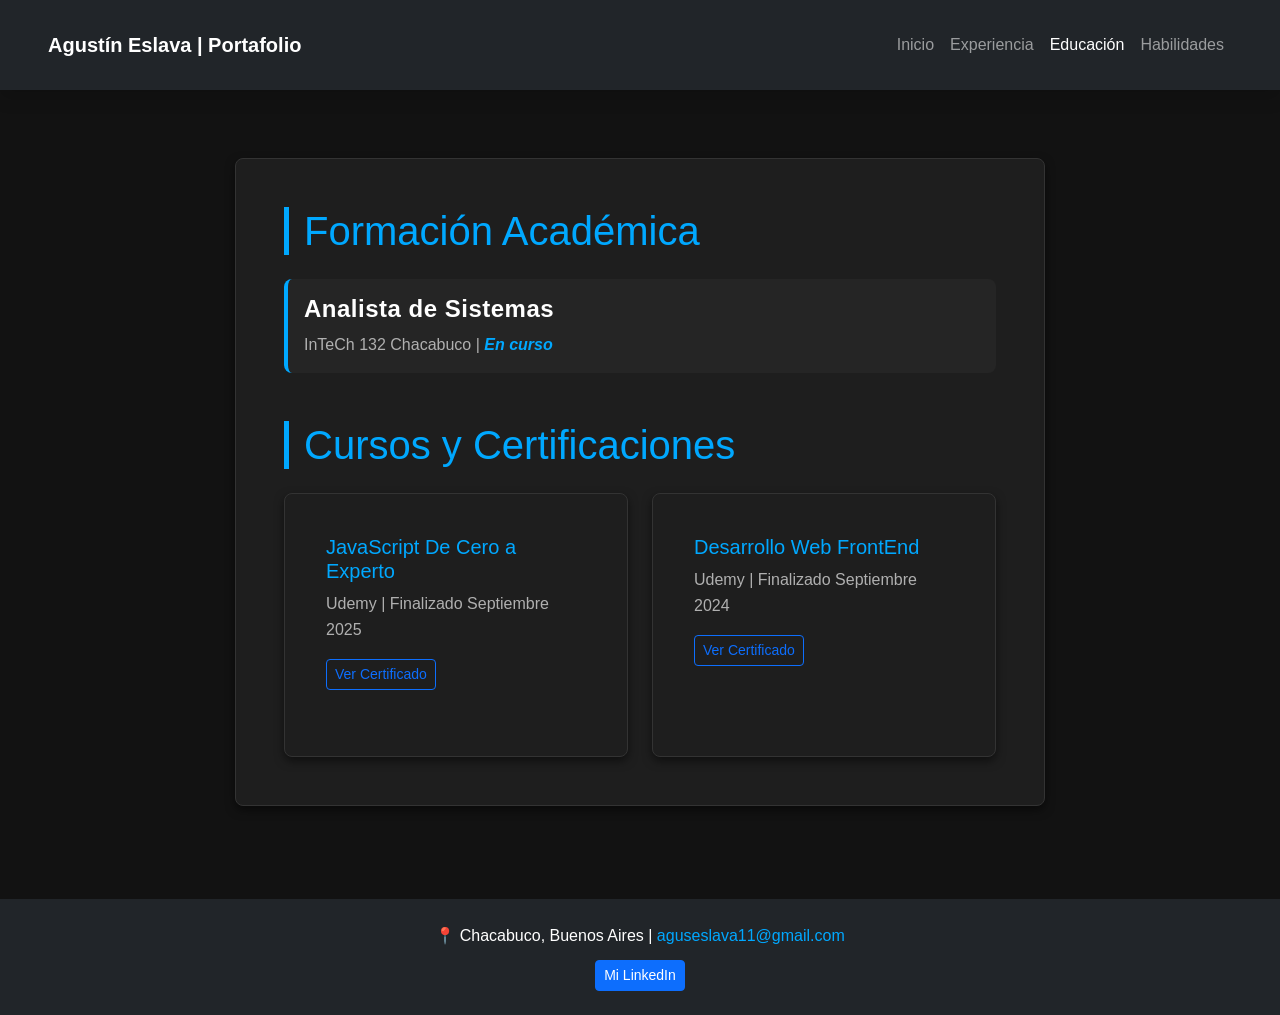
==== educacion.html @ 977b4811 "Se agregaron logos, links y modificar barra nav" ====
<!DOCTYPE html>
<html lang="es">
<head>
    <meta charset="UTF-8">
    <meta name="viewport" content="width=device-width, initial-scale=1.0">
    <title>Educación | Agustín Eslava</title>
    <link href="https://cdn.jsdelivr.net/npm/bootstrap@5.3.0/dist/css/bootstrap.min.css" rel="stylesheet">
    <link rel="stylesheet" href="style.css">
</head>
<body>

    <nav class="navbar navbar-expand-lg navbar-dark bg-dark sticky-top shadow py-4">
        <div class="container-fluid px-5">
            <a class="navbar-brand fw-bold" href="index.html">Agustín Eslava | Portafolio</a>
            <button class="navbar-toggler" type="button" data-bs-toggle="collapse" data-bs-target="#navbarNav">
                <span class="navbar-toggler-icon"></span>
            </button>
            <div class="collapse navbar-collapse" id="navbarNav">
                <ul class="navbar-nav ms-auto">
                    <li class="nav-item"><a class="nav-link" href="index.html">Inicio</a></li>
                    <li class="nav-item"><a class="nav-link" href="experiencia.html">Experiencia</a></li>
                    <li class="nav-item"><a class="nav-link active" href="educacion.html">Educación</a></li>
                    <li class="nav-item"><a class="nav-link" href="habilidades.html">Habilidades</a></li>
                </ul>
            </div>
        </div>
    </nav>

    <div class="container my-5">
    <section class="p-5">
        <h2 class="display-6 mb-4">Formación Académica</h2>
        
        <div class="educacion-item mb-5 p-3 rounded-3">
            <h3 class="h4 fw-bold">Analista de Sistemas</h3>
            <p>InTeCh 132 Chacabuco | <span class="estado-cursada">En curso</span></p> 
        </div>

            <h2 class="display-6 mb-4">Cursos y Certificaciones</h2>
            <div class="row g-4">
                <div class="col-md-6">
                    <div class="card h-100"> <div class="card-body">
                            <h5 class="card-title text-primary">JavaScript De Cero a Experto</h5>
                            <p class="card-text text-secondary">Udemy | Finalizado Septiembre 2025</p> 
                            <a href="https://www.udemy.com/certificate/UC-1a5c8558-ef1d-42f9-90ba-e4e92c94efa2/" class="btn btn-outline-primary btn-sm" target="_blank" rel="noopener">Ver Certificado</a> 
                        </div>
                    </div>
                </div>
                <div class="col-md-6">
                    <div class="card h-100">
                        <div class="card-body">
                            <h5 class="card-title text-primary">Desarrollo Web FrontEnd</h5>
                            <p class="card-text text-secondary">Udemy | Finalizado Septiembre 2024</p>
                            <a href="https://www.udemy.com/certificate/UC-b2381cbc-3cc8-4014-b158-303fa6708ece/" class="btn btn-outline-primary btn-sm" target="_blank" rel="noopener">Ver Certificado</a> 
                        </div>
                    </div>
                </div>
            </div>
        </section>
    </div>

    <footer class="bg-dark text-white text-center py-4 mt-5">
        <p class="mb-1">📍 Chacabuco, Buenos Aires |  <a href="mailto:aguseslava11@gmail.com"> aguseslava11@gmail.com</a> </p>
        <p class="mb-0">
            <a href="https://www.linkedin.com/in/agustin-eslava-4a9761300/" target="_blank" rel="noopener" class="btn btn-primary btn-sm mt-2 text-white">
                Mi LinkedIn 
            </a>
        </p>
    </footer>
    <script src="https://cdn.jsdelivr.net/npm/bootstrap@5.3.0/dist/js/bootstrap.bundle.min.js"></script>
</body>
</html>
---- style.css ----
:root {
    --primary: #00a8ff;       /* El azul brillante para los bordes y títulos */
    --bg-dark: #121212;      /* Fondo principal oscuro */
    --card-bg: #1e1e1e;      /* Fondo de las secciones */
    --text-color: #e0e0e0;   /* Texto claro */
}

body {
    font-family: 'Segoe UI', sans-serif;
    background-color: var(--bg-dark) !important;
    color: var(--text-color) !important;
    margin: 0;
    line-height: 1.6;
}

header {
    background: linear-gradient(to right, #1a2a6c, #000000) !important;
    color: white !important;
    text-align: center;
    padding: 50px 20px;
    border-bottom: 2px solid var(--primary);
}

.container {
    max-width: 850px;
    margin: 20px auto;
    padding: 20px;
    
}

section, .card {
    background-color: var(--card-bg) !important;
    padding: 25px;
    margin-bottom: 25px;
    border-radius: 8px;
    box-shadow: 0 4px 10px rgba(0,0,0,0.5) !important;
    border: 1px solid #333 !important; /* Borde sutil para separar del fondo */
}

h2 {
    color: var(--primary) !important;
    border-left: 5px solid var(--primary) !important; /* La barra lateral azul */
    padding-left: 15px;
    margin-top: 0;
}

.skills-grid {
    display: flex;
    flex-wrap: wrap;
    gap: 15px;
}

/* Estilo para habilidades blandas (con borde en vez de fondo sólido) */
/* Estilo de los recuadros de colores (Técnicas) */
.skills-grid span {
    background-color: var(--primary) !important; /* El azul brillante */
    color: #000000 !important; /* Texto negro para que resalte sobre el azul */
    padding: 10px 20px;
    border-radius: 6px;
    font-weight: bold;
    font-size: 0.95rem;
    display: inline-block;
    transition: transform 0.2s; /* Efecto visual al pasar el mouse */
}

/* Estilo específico para las Habilidades Blandas (Solo borde, sin fondo sólido) */
.skills-grid span.soft-skill {
    background-color: transparent !important;
    color: var(--primary) !important;
    border: 2px solid var(--primary) !important;
}

/* Color para los subtítulos (Programación, Soporte, etc) */
.text-secondary {
    color: #a0a0a0 !important;
    font-weight: 300;
}

/* Estilo para la lista de experiencia */
.experience-list {
    list-style: none;
    padding-left: 0;
}

.experience-list li {
    background-color: rgba(255, 255, 255, 0.05); /* Un fondo para cada ítem */
    margin-bottom: 10px;
    padding: 12px 15px;
    border-radius: 6px;
    border-left: 3px solid var(--primary); /* Una línea azul a la izquierda */
    color: var(--text-color);
}

.experience-list li span {
    margin-right: 10px;
}

/* Para que los títulos de las empresas resalten */
h3.fw-bold {
    letter-spacing: 0.5px;
}

.educacion-item {
    background: rgba(255, 255, 255, 0.03) !important; /* El fondo  */
    border-left: 4px solid var(--primary); /* Un detalle visual para resaltar */
}

.educacion-item h3 {
    color: #ffffff !important; /* Forzamos el blanco para el título */
}

.educacion-item p {
    color: #b0b0b0 !important; /* El gris secundario */
    margin-bottom: 0;
}

/* El texto "En curso" */
.estado-cursada {
    color: var(--primary) !important;
    font-weight: bold;
    font-style: italic;
}

/* Estilo para los títulos de las Cards de certificación */
.card-title {
    color: var(--primary) !important;
}

.card-text {
    color: #b0b0b0 !important;
}

footer {
    text-align: center;
    padding: 30px;
    background: #000000 !important;
    color: white;
}

footer a {
    color: var(--primary) !important;
    text-decoration: none;
}

/* Suavizar el scroll al usar la Navbar */
html {
    scroll-behavior: smooth;
}

.btn-descarga {
    display: inline-block;
    padding: 12px 25px;
    background-color: transparent;
    color: var(--primary) !important;
    border: 2px solid var(--primary);
    border-radius: 30px; /* Bordes redondeados modernos */
    text-decoration: none;
    font-weight: bold;
    transition: all 0.3s ease;
    text-transform: uppercase;
    letter-spacing: 1px;
}

.btn-descarga:hover {
    background-color: var(--primary);
    color: #121212 !important; /* El texto se pone oscuro al pasar el mouse */
    box-shadow: 0 0 20px rgba(0, 168, 255, 0.4); /* Efecto de brillo azul */
    transform: scale(1.05); /* Se agranda  un poquito */
}

.icon-skill {
    width: 24px;         /* Tamaño del icono */
    height: 24px;        /* Mantiene la proporción */
    object-fit: contain; /* Asegura que la imagen no se deforme */
    margin-right: 8px;   /* Espacio entre el icono y el texto */
    vertical-align: middle; /* Alinea el icono al centro del texto */
    filter: drop-shadow(0 0 2px rgba(0,0,0,0.5)); /* Les da un poquito de profundidad */
    transition: transform 0.3s ease;
}

/* Efecto hover: el icono resalta cuando pasa el mouse por el span */
.skills-grid span:hover .icon-skill {
    transform: scale(1.4) rotate(-5deg);
}

/*  Efecto pasar el mouse por el botón de LinkedIn */
.btn-primary:hover {
    background-color: #ffffff !important; /* El fondo  blanco */
    color: var(--primary) !important;      /* El texto  azul */
    border-color: #ffffff !important;
}

/* Estilo base para el enlace de Instagram en el título */
.btn-instagram {
    color: white; /* Color inicial blanco */
    text-decoration: none;
    padding: 5px 15px;
    border: 2px solid transparent; /*  espacio para el borde */
    border-radius: 6px;
    transition: all 0.3s ease;
    display: inline-block;
}

/* Efecto Hover  */
.btn-instagram:hover {
    background-color: #ffffff !important; /* Fondo blanco */
    color: var(--primary) !important;      /* Texto azul brillante */
    border-color: #ffffff !important;    /* Borde blanco */
    transform: translateY(-2px);         /* Pequeño salto hacia arriba */
}
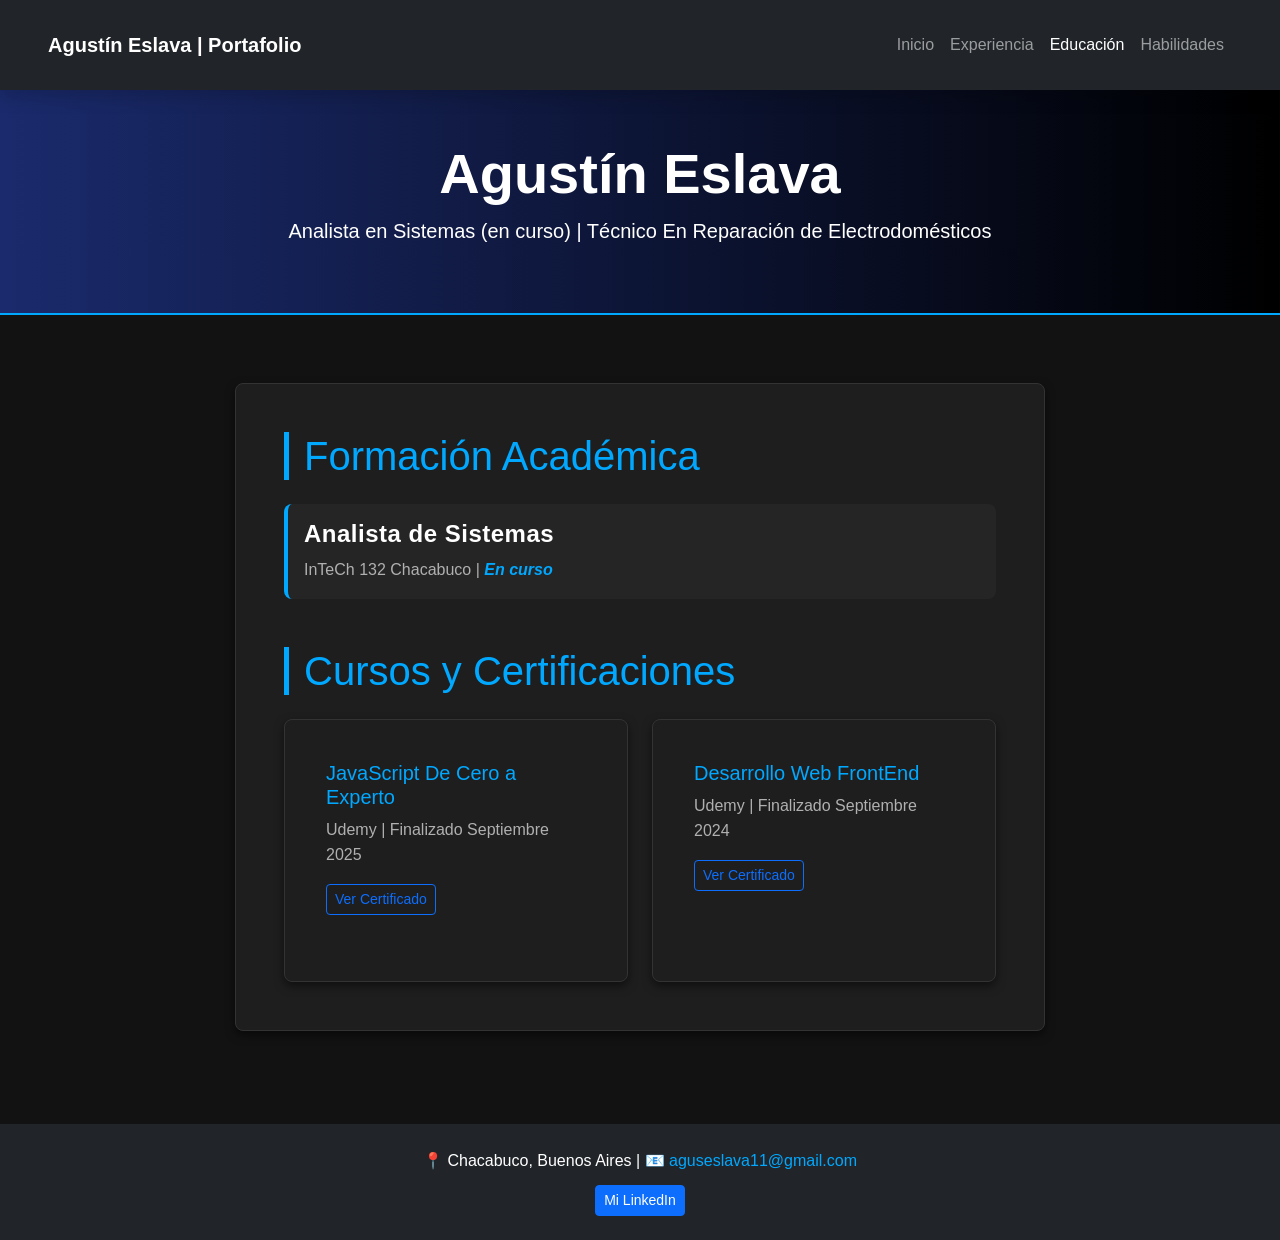
==== commit 51755d53: "Se agrego header a las otras pestañas" ====
--- a/educacion.html
+++ b/educacion.html
@@ -25,6 +25,11 @@
             </div>
         </div>
     </nav>
+
+    <header>
+        <h1 class="display-4 fw-bold">Agustín Eslava</h1>
+        <p class="lead">Analista en Sistemas (en curso) | Técnico En Reparación de Electrodomésticos</p>
+    </header>
 
     <div class="container my-5">
     <section class="p-5">
@@ -59,7 +64,7 @@
     </div>
 
     <footer class="bg-dark text-white text-center py-4 mt-5">
-        <p class="mb-1">📍 Chacabuco, Buenos Aires |  <a href="mailto:aguseslava11@gmail.com"> aguseslava11@gmail.com</a> </p>
+        <p class="mb-1">📍 Chacabuco, Buenos Aires | <a href="mailto:aguseslava11@gmail.com"> 📧 aguseslava11@gmail.com</a> </p>
         <p class="mb-0">
             <a href="https://www.linkedin.com/in/agustin-eslava-4a9761300/" target="_blank" rel="noopener" class="btn btn-primary btn-sm mt-2 text-white">
                 Mi LinkedIn 
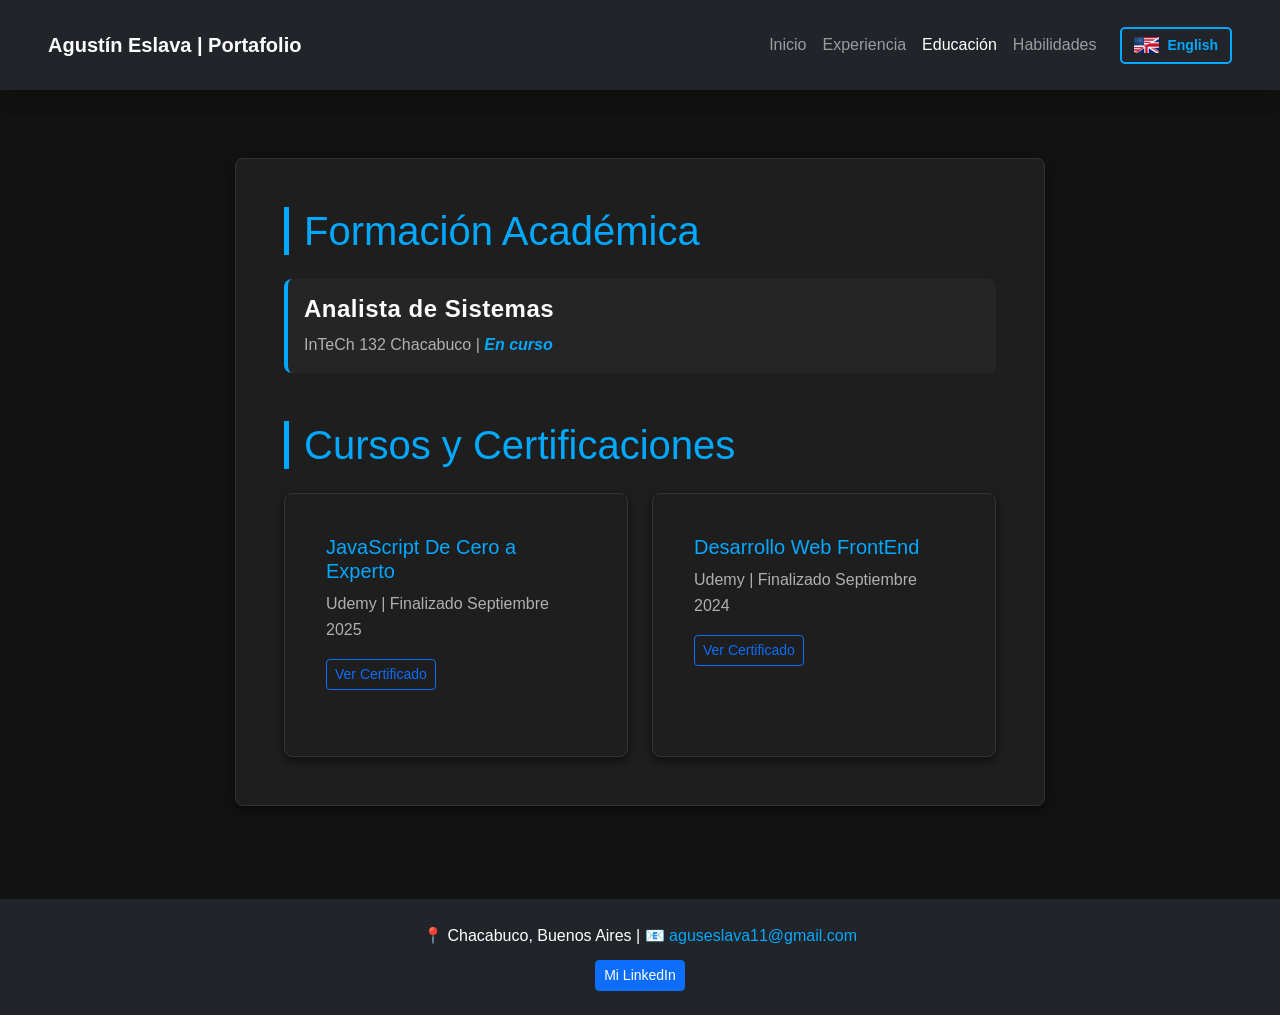
==== commit 198a48c4: "Modificacion y creacion de banderas en boton" ====
--- a/educacion.html
+++ b/educacion.html
@@ -16,37 +16,36 @@
                 <span class="navbar-toggler-icon"></span>
             </button>
             <div class="collapse navbar-collapse" id="navbarNav">
-                <ul class="navbar-nav ms-auto">
-                    <li class="nav-item"><a class="nav-link" href="index.html">Inicio</a></li>
-                    <li class="nav-item"><a class="nav-link" href="experiencia.html">Experiencia</a></li>
-                    <li class="nav-item"><a class="nav-link active" href="educacion.html">Educación</a></li>
-                    <li class="nav-item"><a class="nav-link" href="habilidades.html">Habilidades</a></li>
+                <ul class="navbar-nav ms-auto align-items-center">
+                    <li class="nav-item"><a class="nav-link" href="index.html" data-section="nav" data-value="inicio">Inicio</a></li>
+                    <li class="nav-item"><a class="nav-link" href="experiencia.html" data-section="nav" data-value="experiencia">Experiencia</a></li>
+                    <li class="nav-item"><a class="nav-link active" href="educacion.html" data-section="nav" data-value="educacion">Educación</a></li>
+                    <li class="nav-item"><a class="nav-link" href="habilidades.html" data-section="nav" data-value="habilidades">Habilidades</a></li>
+                    <li class="nav-item ms-lg-3">
+                        <button id="btn-idioma" class="btn btn-outline-info btn-sm border-0 d-flex align-items-center gap-2"></button>
+                    </li>
                 </ul>
             </div>
         </div>
     </nav>
 
-    <header>
-        <h1 class="display-4 fw-bold">Agustín Eslava</h1>
-        <p class="lead">Analista en Sistemas (en curso) | Técnico En Reparación de Electrodomésticos</p>
-    </header>
+    <div class="container my-5">
+        <section class="p-5">
+            <h2 class="display-6 mb-4" data-section="edu" data-value="titulo-acad">Formación Académica</h2>
+            
+            <div class="educacion-item mb-5 p-3 rounded-3">
+                <h3 class="h4 fw-bold" data-section="edu" data-value="carrera">Analista de Sistemas</h3>
+                <p>InTeCh 132 Chacabuco | <span class="estado-cursada" data-section="edu" data-value="estado">En curso</span></p> 
+            </div>
 
-    <div class="container my-5">
-    <section class="p-5">
-        <h2 class="display-6 mb-4">Formación Académica</h2>
-        
-        <div class="educacion-item mb-5 p-3 rounded-3">
-            <h3 class="h4 fw-bold">Analista de Sistemas</h3>
-            <p>InTeCh 132 Chacabuco | <span class="estado-cursada">En curso</span></p> 
-        </div>
-
-            <h2 class="display-6 mb-4">Cursos y Certificaciones</h2>
+            <h2 class="display-6 mb-4" data-section="edu" data-value="titulo-cursos">Cursos y Certificaciones</h2>
             <div class="row g-4">
                 <div class="col-md-6">
-                    <div class="card h-100"> <div class="card-body">
+                    <div class="card h-100"> 
+                        <div class="card-body">
                             <h5 class="card-title text-primary">JavaScript De Cero a Experto</h5>
-                            <p class="card-text text-secondary">Udemy | Finalizado Septiembre 2025</p> 
-                            <a href="https://www.udemy.com/certificate/UC-1a5c8558-ef1d-42f9-90ba-e4e92c94efa2/" class="btn btn-outline-primary btn-sm" target="_blank" rel="noopener">Ver Certificado</a> 
+                            <p class="card-text text-secondary" data-section="edu" data-value="cert1-info">Udemy | Finalizado Septiembre 2025</p> 
+                            <a href="https://www.udemy.com/certificate/UC-1a5c8558-ef1d-42f9-90ba-e4e92c94efa2/" class="btn btn-outline-primary btn-sm" target="_blank" rel="noopener" data-section="edu" data-value="btn-cert">Ver Certificado</a> 
                         </div>
                     </div>
                 </div>
@@ -54,8 +53,8 @@
                     <div class="card h-100">
                         <div class="card-body">
                             <h5 class="card-title text-primary">Desarrollo Web FrontEnd</h5>
-                            <p class="card-text text-secondary">Udemy | Finalizado Septiembre 2024</p>
-                            <a href="https://www.udemy.com/certificate/UC-b2381cbc-3cc8-4014-b158-303fa6708ece/" class="btn btn-outline-primary btn-sm" target="_blank" rel="noopener">Ver Certificado</a> 
+                            <p class="card-text text-secondary" data-section="edu" data-value="cert2-info">Udemy | Finalizado Septiembre 2024</p>
+                            <a href="https://www.udemy.com/certificate/UC-b2381cbc-3cc8-4014-b158-303fa6708ece/" class="btn btn-outline-primary btn-sm" target="_blank" rel="noopener" data-section="edu" data-value="btn-cert">Ver Certificado</a> 
                         </div>
                     </div>
                 </div>
@@ -64,7 +63,7 @@
     </div>
 
     <footer class="bg-dark text-white text-center py-4 mt-5">
-        <p class="mb-1">📍 Chacabuco, Buenos Aires | <a href="mailto:aguseslava11@gmail.com"> 📧 aguseslava11@gmail.com</a> </p>
+        <p class="mb-1">📍 Chacabuco, Buenos Aires | 📧 <a href="mailto:aguseslava11@gmail.com"> aguseslava11@gmail.com</a> </p>
         <p class="mb-0">
             <a href="https://www.linkedin.com/in/agustin-eslava-4a9761300/" target="_blank" rel="noopener" class="btn btn-primary btn-sm mt-2 text-white">
                 Mi LinkedIn 
@@ -72,5 +71,6 @@
         </p>
     </footer>
     <script src="https://cdn.jsdelivr.net/npm/bootstrap@5.3.0/dist/js/bootstrap.bundle.min.js"></script>
+    <script src="idioma.js"></script>
 </body>
-</html>+</html>
--- a/style.css
+++ b/style.css
@@ -37,6 +37,7 @@
     border: 1px solid #333 !important; /* Borde sutil para separar del fondo */
 }
 
+/* Este es el cambio que pediste para el costado del recuadro */
 h2 {
     color: var(--primary) !important;
     border-left: 5px solid var(--primary) !important; /* La barra lateral azul */
@@ -44,6 +45,7 @@
     margin-top: 0;
 }
 
+/* Esto asegura que las cajas de habilidades usen el flexbox que definiste */
 .skills-grid {
     display: flex;
     flex-wrap: wrap;
@@ -53,7 +55,7 @@
 /* Estilo para habilidades blandas (con borde en vez de fondo sólido) */
 /* Estilo de los recuadros de colores (Técnicas) */
 .skills-grid span {
-    background-color: var(--primary) !important; /* El azul brillante */
+    background-color: var(--primary) !important; /* El azul brillante que definiste */
     color: #000000 !important; /* Texto negro para que resalte sobre el azul */
     padding: 10px 20px;
     border-radius: 6px;
@@ -70,6 +72,7 @@
     border: 2px solid var(--primary) !important;
 }
 
+/* Mejora para los títulos secundarios */
 /* Color para los subtítulos (Programación, Soporte, etc) */
 .text-secondary {
     color: #a0a0a0 !important;
@@ -83,7 +86,7 @@
 }
 
 .experience-list li {
-    background-color: rgba(255, 255, 255, 0.05); /* Un fondo para cada ítem */
+    background-color: rgba(255, 255, 255, 0.05); /* Un fondo muy sutil para cada ítem */
     margin-bottom: 10px;
     padding: 12px 15px;
     border-radius: 6px;
@@ -101,7 +104,7 @@
 }
 
 .educacion-item {
-    background: rgba(255, 255, 255, 0.03) !important; /* El fondo  */
+    background: rgba(255, 255, 255, 0.03) !important; /* El fondo sutil que tenías */
     border-left: 4px solid var(--primary); /* Un detalle visual para resaltar */
 }
 
@@ -163,9 +166,9 @@
 
 .btn-descarga:hover {
     background-color: var(--primary);
-    color: #121212 !important; /* El texto se pone oscuro al pasar el mouse */
+    color: #121212 !important; /* El texto se vuelve oscuro al pasar el mouse */
     box-shadow: 0 0 20px rgba(0, 168, 255, 0.4); /* Efecto de brillo azul */
-    transform: scale(1.05); /* Se agranda  un poquito */
+    transform: scale(1.05); /* Se agranda apenas un poquito */
 }
 
 .icon-skill {
@@ -178,33 +181,33 @@
     transition: transform 0.3s ease;
 }
 
-/* Efecto hover: el icono resalta cuando pasa el mouse por el span */
+/* Efecto hover: el icono resalta cuando pasas el mouse por el span */
 .skills-grid span:hover .icon-skill {
     transform: scale(1.4) rotate(-5deg);
 }
 
-/*  Efecto pasar el mouse por el botón de LinkedIn */
+/* Opcional: Efecto sutil al pasar el mouse por el botón de LinkedIn */
 .btn-primary:hover {
-    background-color: #ffffff !important; /* El fondo  blanco */
-    color: var(--primary) !important;      /* El texto  azul */
+    background-color: #ffffff !important; /* El fondo se vuelve blanco */
+    color: var(--primary) !important;      /* El texto se vuelve azul */
     border-color: #ffffff !important;
 }
-
-/* Estilo base para el enlace de Instagram en el título */
-.btn-instagram {
-    color: white; /* Color inicial blanco */
-    text-decoration: none;
-    padding: 5px 15px;
-    border: 2px solid transparent; /*  espacio para el borde */
-    border-radius: 6px;
+#btn-idioma {
+    background-color: transparent !important;
+    color: var(--primary) !important;
+    border: 2px solid var(--primary) !important;
+    border-radius: 5px; /* Para que coincida con el estilo de tus otros botones */
+    padding: 6px 12px;
+    font-weight: bold;
     transition: all 0.3s ease;
-    display: inline-block;
-}
-
-/* Efecto Hover  */
-.btn-instagram:hover {
-    background-color: #ffffff !important; /* Fondo blanco */
-    color: var(--primary) !important;      /* Texto azul brillante */
-    border-color: #ffffff !important;    /* Borde blanco */
-    transform: translateY(-2px);         /* Pequeño salto hacia arriba */
-}+    display: flex;
+    align-items: center;
+    gap: 8px;
+}
+
+#btn-idioma:hover {
+    background-color: #ffffff !important; /* Fondo blanco como pediste para LinkedIn */
+    color: var(--primary) !important;      /* Letras en azul/celeste */
+    border-color: #ffffff !important;
+    transform: scale(1.05);
+}
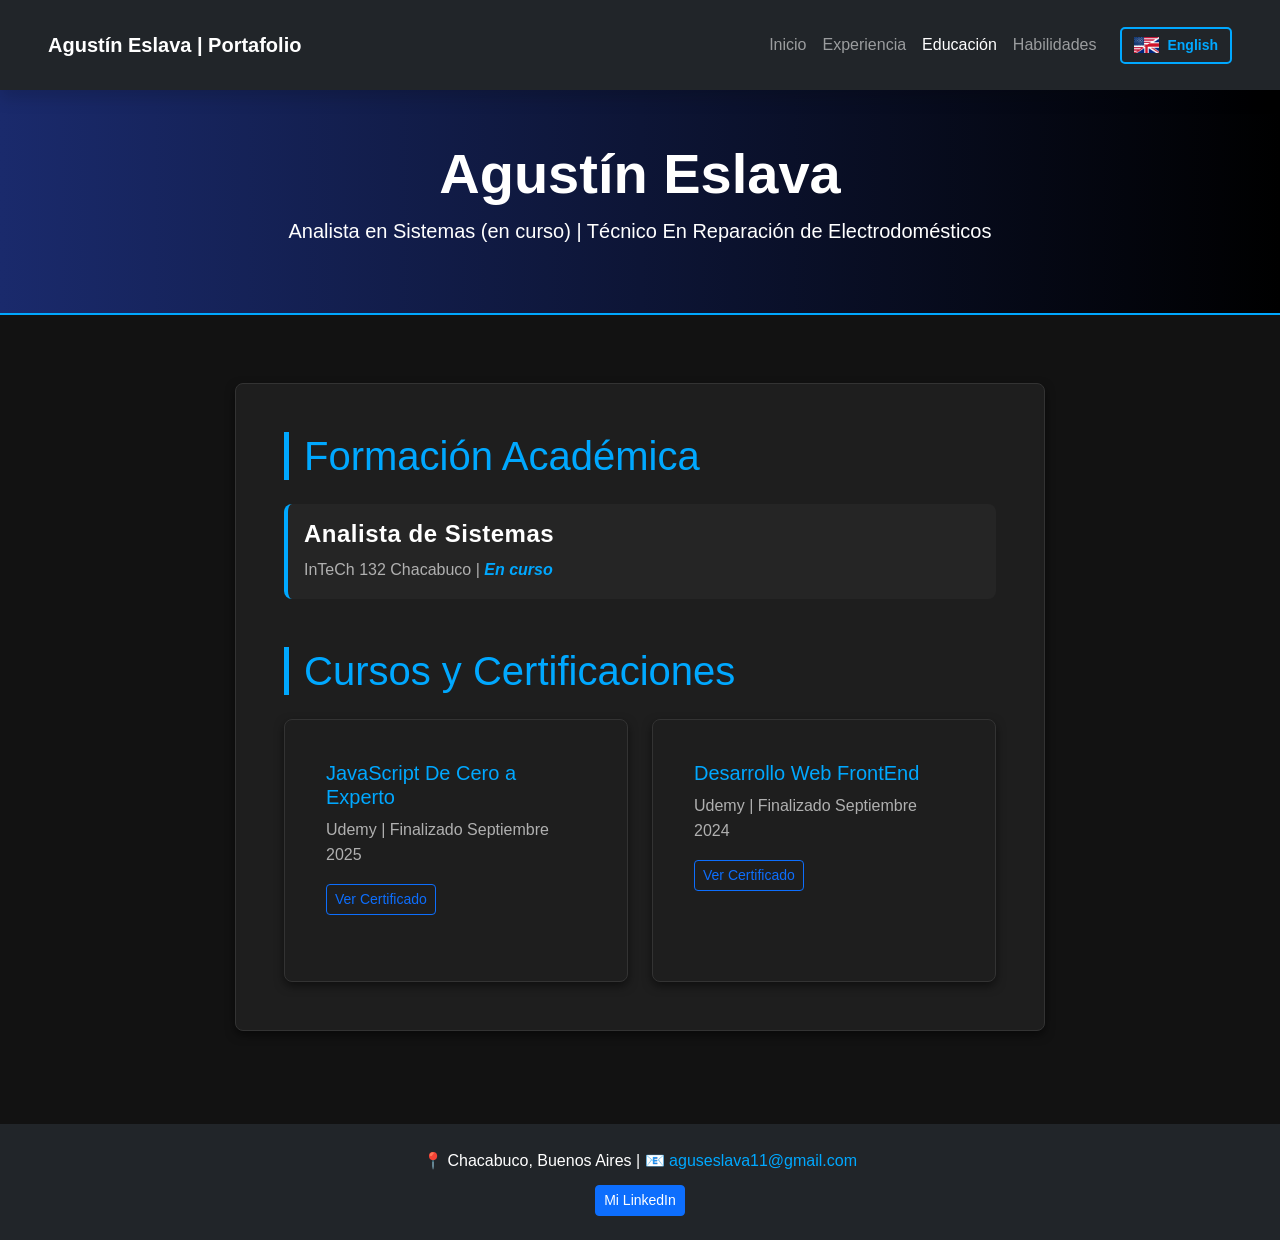
==== commit 91c310bf: "Se quitaron comentarios" ====
--- a/educacion.html
+++ b/educacion.html
@@ -28,6 +28,12 @@
             </div>
         </div>
     </nav>
+
+    <header>
+        <h1 class="display-4 fw-bold">Agustín Eslava</h1>
+        <p class="lead" data-section="header" data-value="subtitulo">Analista en Sistemas (en curso) | Técnico En Reparación de Electrodomésticos</p>
+    </header>
+
 
     <div class="container my-5">
         <section class="p-5">
--- a/style.css
+++ b/style.css
@@ -34,46 +34,46 @@
     margin-bottom: 25px;
     border-radius: 8px;
     box-shadow: 0 4px 10px rgba(0,0,0,0.5) !important;
-    border: 1px solid #333 !important; /* Borde sutil para separar del fondo */
-}
-
-/* Este es el cambio que pediste para el costado del recuadro */
+    border: 1px solid #333 !important; 
+}
+
+
 h2 {
     color: var(--primary) !important;
-    border-left: 5px solid var(--primary) !important; /* La barra lateral azul */
+    border-left: 5px solid var(--primary) !important; 
     padding-left: 15px;
     margin-top: 0;
 }
 
-/* Esto asegura que las cajas de habilidades usen el flexbox que definiste */
+
 .skills-grid {
     display: flex;
     flex-wrap: wrap;
     gap: 15px;
 }
 
-/* Estilo para habilidades blandas (con borde en vez de fondo sólido) */
+/* Estilo para habilidades blandas  */
 /* Estilo de los recuadros de colores (Técnicas) */
 .skills-grid span {
-    background-color: var(--primary) !important; /* El azul brillante que definiste */
-    color: #000000 !important; /* Texto negro para que resalte sobre el azul */
+    background-color: var(--primary) !important; 
+    color: #000000 !important; 
     padding: 10px 20px;
     border-radius: 6px;
     font-weight: bold;
     font-size: 0.95rem;
     display: inline-block;
-    transition: transform 0.2s; /* Efecto visual al pasar el mouse */
-}
-
-/* Estilo específico para las Habilidades Blandas (Solo borde, sin fondo sólido) */
+    transition: transform 0.2s; /
+}
+
+/* Estilo específico para las Habilidades Blandas ) */
 .skills-grid span.soft-skill {
     background-color: transparent !important;
     color: var(--primary) !important;
     border: 2px solid var(--primary) !important;
 }
 
-/* Mejora para los títulos secundarios */
-/* Color para los subtítulos (Programación, Soporte, etc) */
+
+/* Color para los subtítulos 
 .text-secondary {
     color: #a0a0a0 !important;
     font-weight: 300;
@@ -86,11 +86,11 @@
 }
 
 .experience-list li {
-    background-color: rgba(255, 255, 255, 0.05); /* Un fondo muy sutil para cada ítem */
+    background-color: rgba(255, 255, 255, 0.05); 
     margin-bottom: 10px;
     padding: 12px 15px;
     border-radius: 6px;
-    border-left: 3px solid var(--primary); /* Una línea azul a la izquierda */
+    border-left: 3px solid var(--primary); 
     color: var(--text-color);
 }
 
@@ -98,22 +98,22 @@
     margin-right: 10px;
 }
 
-/* Para que los títulos de las empresas resalten */
+
 h3.fw-bold {
     letter-spacing: 0.5px;
 }
 
 .educacion-item {
-    background: rgba(255, 255, 255, 0.03) !important; /* El fondo sutil que tenías */
-    border-left: 4px solid var(--primary); /* Un detalle visual para resaltar */
+    background: rgba(255, 255, 255, 0.03) !important; 
+    border-left: 4px solid var(--primary); 
 }
 
 .educacion-item h3 {
-    color: #ffffff !important; /* Forzamos el blanco para el título */
+    color: #ffffff !important; 
 }
 
 .educacion-item p {
-    color: #b0b0b0 !important; /* El gris secundario */
+    color: #b0b0b0 !important; 
     margin-bottom: 0;
 }
 
@@ -145,7 +145,7 @@
     text-decoration: none;
 }
 
-/* Suavizar el scroll al usar la Navbar */
+
 html {
     scroll-behavior: smooth;
 }
@@ -156,7 +156,7 @@
     background-color: transparent;
     color: var(--primary) !important;
     border: 2px solid var(--primary);
-    border-radius: 30px; /* Bordes redondeados modernos */
+    border-radius: 30px; 
     text-decoration: none;
     font-weight: bold;
     transition: all 0.3s ease;
@@ -166,37 +166,37 @@
 
 .btn-descarga:hover {
     background-color: var(--primary);
-    color: #121212 !important; /* El texto se vuelve oscuro al pasar el mouse */
-    box-shadow: 0 0 20px rgba(0, 168, 255, 0.4); /* Efecto de brillo azul */
-    transform: scale(1.05); /* Se agranda apenas un poquito */
+    color: #121212 !important; 
+    box-shadow: 0 0 20px rgba(0, 168, 255, 0.4); 
+    transform: scale(1.05); 
 }
 
 .icon-skill {
-    width: 24px;         /* Tamaño del icono */
-    height: 24px;        /* Mantiene la proporción */
-    object-fit: contain; /* Asegura que la imagen no se deforme */
-    margin-right: 8px;   /* Espacio entre el icono y el texto */
-    vertical-align: middle; /* Alinea el icono al centro del texto */
-    filter: drop-shadow(0 0 2px rgba(0,0,0,0.5)); /* Les da un poquito de profundidad */
+    width: 24px;         
+    height: 24px;        
+    object-fit: contain; 
+    margin-right: 8px;   
+    vertical-align: middle; 
+    filter: drop-shadow(0 0 2px rgba(0,0,0,0.5)); 
     transition: transform 0.3s ease;
 }
 
-/* Efecto hover: el icono resalta cuando pasas el mouse por el span */
+/* Efecto hover */
 .skills-grid span:hover .icon-skill {
     transform: scale(1.4) rotate(-5deg);
 }
 
-/* Opcional: Efecto sutil al pasar el mouse por el botón de LinkedIn */
+/*  Efecto  al pasar el mouse por el botón de LinkedIn */
 .btn-primary:hover {
-    background-color: #ffffff !important; /* El fondo se vuelve blanco */
-    color: var(--primary) !important;      /* El texto se vuelve azul */
+    background-color: #ffffff !important; 
+    color: var(--primary) !important;      
     border-color: #ffffff !important;
 }
 #btn-idioma {
     background-color: transparent !important;
     color: var(--primary) !important;
     border: 2px solid var(--primary) !important;
-    border-radius: 5px; /* Para que coincida con el estilo de tus otros botones */
+    border-radius: 5px; 
     padding: 6px 12px;
     font-weight: bold;
     transition: all 0.3s ease;
@@ -206,8 +206,8 @@
 }
 
 #btn-idioma:hover {
-    background-color: #ffffff !important; /* Fondo blanco como pediste para LinkedIn */
-    color: var(--primary) !important;      /* Letras en azul/celeste */
+    background-color: #ffffff !important; 
+    color: var(--primary) !important;      
     border-color: #ffffff !important;
     transform: scale(1.05);
 }
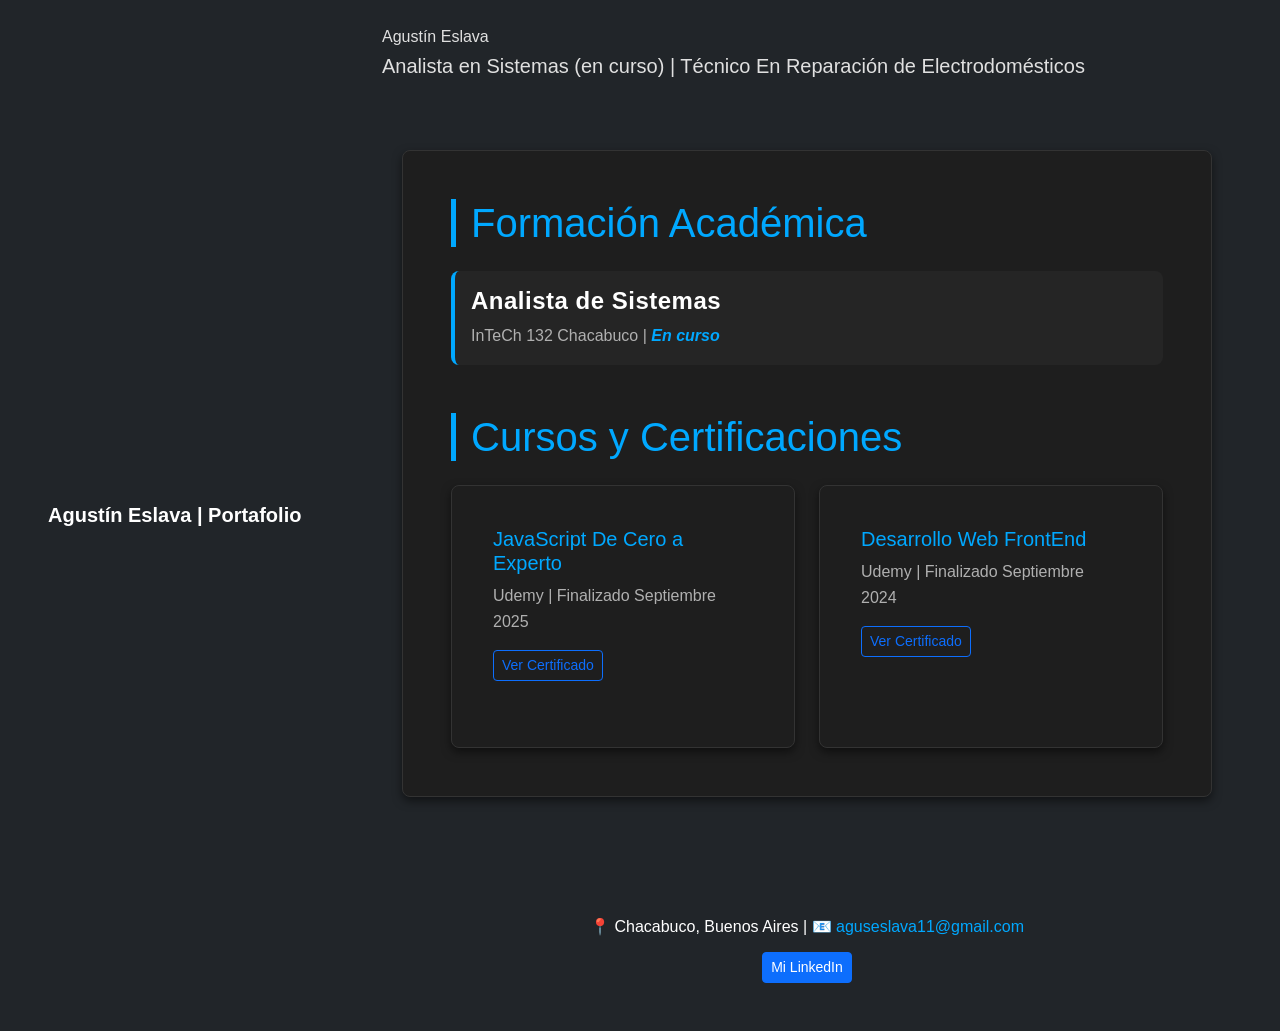
==== commit 2e18d931: "rompemos" ====
--- a/educacion.html
+++ b/educacion.html
@@ -15,43 +15,28 @@
             <button class="navbar-toggler" type="button" data-bs-toggle="collapse" data-bs-target="#navbarNav">
                 <span class="navbar-toggler-icon"></span>
             </button>
-            <div class="collapse navbar-collapse" id="navbarNav">
-                <ul class="navbar-nav ms-auto align-items-center">
-                    <li class="nav-item"><a class="nav-link" href="index.html" data-section="nav" data-value="inicio">Inicio</a></li>
-                    <li class="nav-item"><a class="nav-link" href="experiencia.html" data-section="nav" data-value="experiencia">Experiencia</a></li>
-                    <li class="nav-item"><a class="nav-link active" href="educacion.html" data-section="nav" data-value="educacion">Educación</a></li>
-                    <li class="nav-item"><a class="nav-link" href="habilidades.html" data-section="nav" data-value="habilidades">Habilidades</a></li>
-                    <li class="nav-item ms-lg-3">
-                        <button id="btn-idioma" class="btn btn-outline-info btn-sm border-0 d-flex align-items-center gap-2"></button>
-                    </li>
-                </ul>
-            </div>
-        </div>
-    </nav>
-
+            <div class="collap
     <header>
         <h1 class="display-4 fw-bold">Agustín Eslava</h1>
-        <p class="lead" data-section="header" data-value="subtitulo">Analista en Sistemas (en curso) | Técnico En Reparación de Electrodomésticos</p>
+        <p class="lead">Analista en Sistemas (en curso) | Técnico En Reparación de Electrodomésticos</p>
     </header>
 
+    <div class="container my-5">
+    <section class="p-5">
+        <h2 class="display-6 mb-4">Formación Académica</h2>
+        
+        <div class="educacion-item mb-5 p-3 rounded-3">
+            <h3 class="h4 fw-bold">Analista de Sistemas</h3>
+            <p>InTeCh 132 Chacabuco | <span class="estado-cursada">En curso</span></p> 
+        </div>
 
-    <div class="container my-5">
-        <section class="p-5">
-            <h2 class="display-6 mb-4" data-section="edu" data-value="titulo-acad">Formación Académica</h2>
-            
-            <div class="educacion-item mb-5 p-3 rounded-3">
-                <h3 class="h4 fw-bold" data-section="edu" data-value="carrera">Analista de Sistemas</h3>
-                <p>InTeCh 132 Chacabuco | <span class="estado-cursada" data-section="edu" data-value="estado">En curso</span></p> 
-            </div>
-
-            <h2 class="display-6 mb-4" data-section="edu" data-value="titulo-cursos">Cursos y Certificaciones</h2>
+            <h2 class="display-6 mb-4">Cursos y Certificaciones</h2>
             <div class="row g-4">
                 <div class="col-md-6">
-                    <div class="card h-100"> 
-                        <div class="card-body">
+                    <div class="card h-100"> <div class="card-body">
                             <h5 class="card-title text-primary">JavaScript De Cero a Experto</h5>
-                            <p class="card-text text-secondary" data-section="edu" data-value="cert1-info">Udemy | Finalizado Septiembre 2025</p> 
-                            <a href="https://www.udemy.com/certificate/UC-1a5c8558-ef1d-42f9-90ba-e4e92c94efa2/" class="btn btn-outline-primary btn-sm" target="_blank" rel="noopener" data-section="edu" data-value="btn-cert">Ver Certificado</a> 
+                            <p class="card-text text-secondary">Udemy | Finalizado Septiembre 2025</p> 
+                            <a href="https://www.udemy.com/certificate/UC-1a5c8558-ef1d-42f9-90ba-e4e92c94efa2/" class="btn btn-outline-primary btn-sm" target="_blank" rel="noopener">Ver Certificado</a> 
                         </div>
                     </div>
                 </div>
@@ -59,8 +44,8 @@
                     <div class="card h-100">
                         <div class="card-body">
                             <h5 class="card-title text-primary">Desarrollo Web FrontEnd</h5>
-                            <p class="card-text text-secondary" data-section="edu" data-value="cert2-info">Udemy | Finalizado Septiembre 2024</p>
-                            <a href="https://www.udemy.com/certificate/UC-b2381cbc-3cc8-4014-b158-303fa6708ece/" class="btn btn-outline-primary btn-sm" target="_blank" rel="noopener" data-section="edu" data-value="btn-cert">Ver Certificado</a> 
+                            <p class="card-text text-secondary">Udemy | Finalizado Septiembre 2024</p>
+                            <a href="https://www.udemy.com/certificate/UC-b2381cbc-3cc8-4014-b158-303fa6708ece/" class="btn btn-outline-primary btn-sm" target="_blank" rel="noopener">Ver Certificado</a> 
                         </div>
                     </div>
                 </div>
@@ -69,7 +54,7 @@
     </div>
 
     <footer class="bg-dark text-white text-center py-4 mt-5">
-        <p class="mb-1">📍 Chacabuco, Buenos Aires | 📧 <a href="mailto:aguseslava11@gmail.com"> aguseslava11@gmail.com</a> </p>
+        <p class="mb-1">📍 Chacabuco, Buenos Aires | <a href="mailto:aguseslava11@gmail.com"> 📧 aguseslava11@gmail.com</a> </p>
         <p class="mb-0">
             <a href="https://www.linkedin.com/in/agustin-eslava-4a9761300/" target="_blank" rel="noopener" class="btn btn-primary btn-sm mt-2 text-white">
                 Mi LinkedIn 
@@ -77,6 +62,5 @@
         </p>
     </footer>
     <script src="https://cdn.jsdelivr.net/npm/bootstrap@5.3.0/dist/js/bootstrap.bundle.min.js"></script>
-    <script src="idioma.js"></script>
 </body>
-</html>
+</html>
--- a/style.css
+++ b/style.css
@@ -73,11 +73,6 @@
 }
 
 
-/* Color para los subtítulos 
-.text-secondary {
-    color: #a0a0a0 !important;
-    font-weight: 300;
-}
 
 /* Estilo para la lista de experiencia */
 .experience-list {
@@ -211,3 +206,22 @@
     border-color: #ffffff !important;
     transform: scale(1.05);
 }
+
+/* Estilo base para el enlace de Instagram en el título */
+.btn-instagram {
+    color: white; /* Color inicial blanco */
+    text-decoration: none;
+    padding: 5px 15px;
+    border: 2px solid transparent; /*  espacio para el borde */
+    border-radius: 6px;
+    transition: all 0.3s ease;
+    display: inline-block;
+}
+
+/* Efecto Hover  */
+.btn-instagram:hover {
+    background-color: #ffffff !important; /* Fondo blanco */
+    color: var(--primary) !important;      /* Texto azul brillante */
+    border-color: #ffffff !important;    /* Borde blanco */
+    transform: translateY(-2px);         /* Pequeño salto hacia arriba */
+}
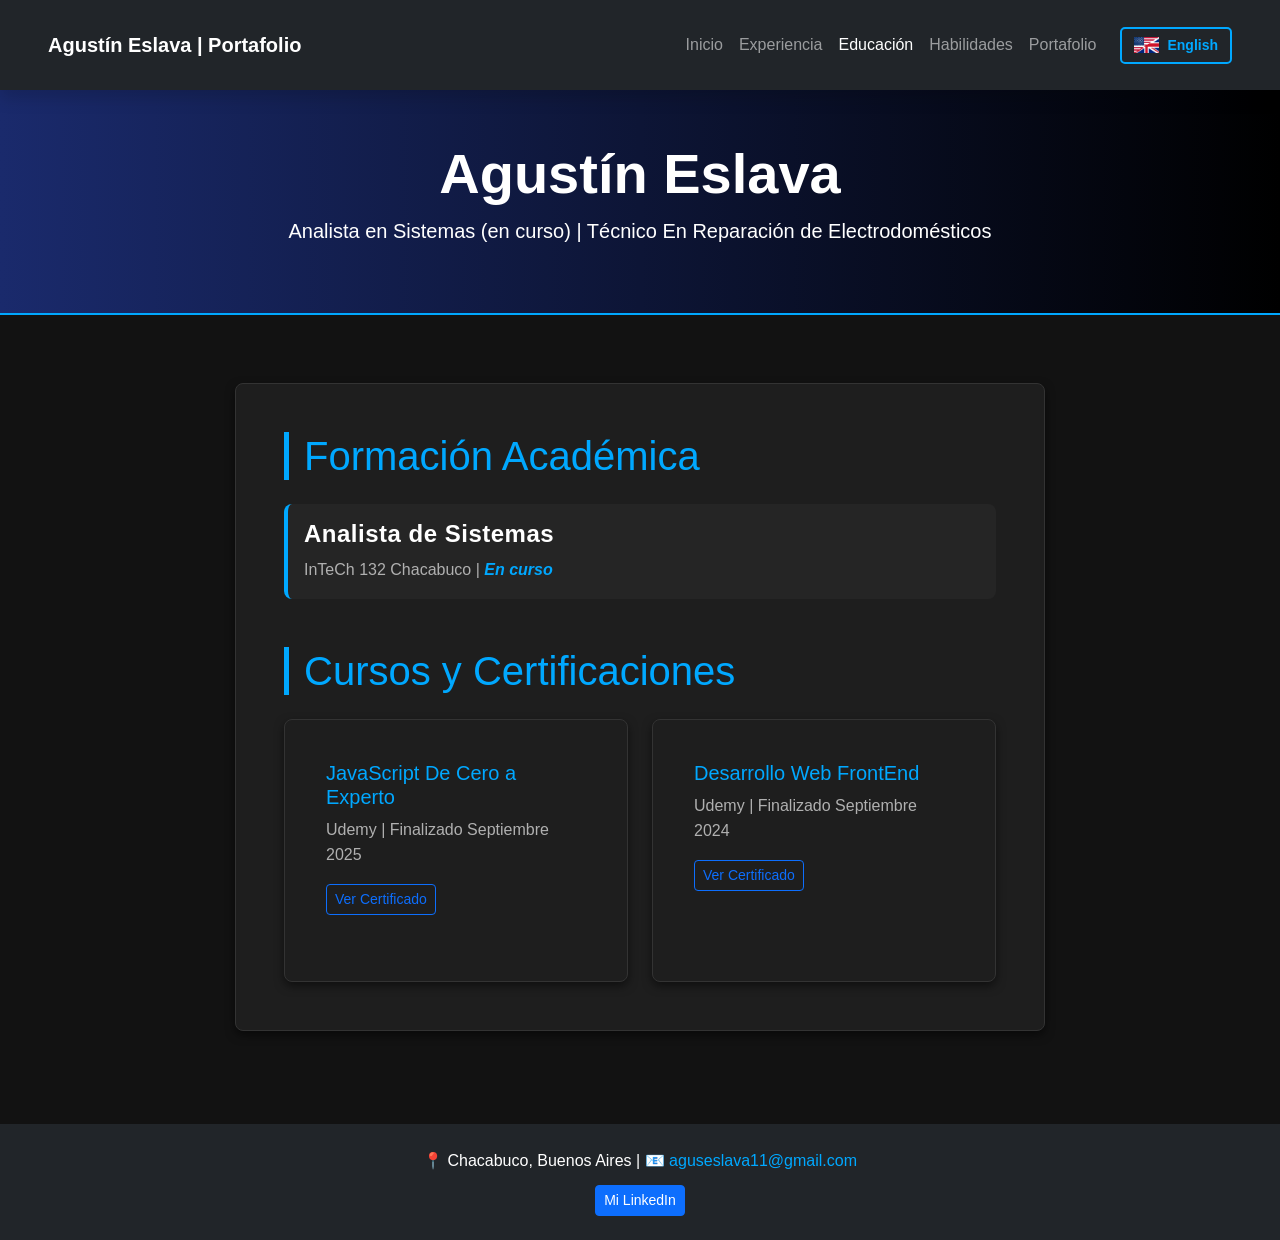
==== commit 86712fe8: "Se agrego portafolio" ====
--- a/educacion.html
+++ b/educacion.html
@@ -15,28 +15,44 @@
             <button class="navbar-toggler" type="button" data-bs-toggle="collapse" data-bs-target="#navbarNav">
                 <span class="navbar-toggler-icon"></span>
             </button>
-            <div class="collap
+            <div class="collapse navbar-collapse" id="navbarNav">
+                <ul class="navbar-nav ms-auto align-items-center">
+                    <li class="nav-item"><a class="nav-link" href="index.html" data-section="nav" data-value="inicio">Inicio</a></li>
+                    <li class="nav-item"><a class="nav-link" href="experiencia.html" data-section="nav" data-value="experiencia">Experiencia</a></li>
+                    <li class="nav-item"><a class="nav-link active" href="educacion.html" data-section="nav" data-value="educacion">Educación</a></li>
+                    <li class="nav-item"><a class="nav-link" href="habilidades.html" data-section="nav" data-value="habilidades">Habilidades</a></li>
+                    <li class="nav-item"><a class="nav-link" href="portafolio.html" data-section="nav" data-value="portafolio">Portafolio</a></li>
+                    <li class="nav-item ms-lg-3">
+                        <button id="btn-idioma" class="btn btn-outline-info btn-sm border-0 d-flex align-items-center gap-2"></button>
+                    </li>
+                </ul>
+            </div>
+        </div>
+    </nav>
+
     <header>
         <h1 class="display-4 fw-bold">Agustín Eslava</h1>
-        <p class="lead">Analista en Sistemas (en curso) | Técnico En Reparación de Electrodomésticos</p>
+        <p class="lead" data-section="header" data-value="subtitulo">Analista en Sistemas (en curso) | Técnico En Reparación de Electrodomésticos</p>
     </header>
 
+
     <div class="container my-5">
-    <section class="p-5">
-        <h2 class="display-6 mb-4">Formación Académica</h2>
-        
-        <div class="educacion-item mb-5 p-3 rounded-3">
-            <h3 class="h4 fw-bold">Analista de Sistemas</h3>
-            <p>InTeCh 132 Chacabuco | <span class="estado-cursada">En curso</span></p> 
-        </div>
+        <section class="p-5">
+            <h2 class="display-6 mb-4" data-section="edu" data-value="titulo-acad">Formación Académica</h2>
+            
+            <div class="educacion-item mb-5 p-3 rounded-3">
+                <h3 class="h4 fw-bold" data-section="edu" data-value="carrera">Analista de Sistemas</h3>
+                <p>InTeCh 132 Chacabuco | <span class="estado-cursada" data-section="edu" data-value="estado">En curso</span></p> 
+            </div>
 
-            <h2 class="display-6 mb-4">Cursos y Certificaciones</h2>
+            <h2 class="display-6 mb-4" data-section="edu" data-value="titulo-cursos">Cursos y Certificaciones</h2>
             <div class="row g-4">
                 <div class="col-md-6">
-                    <div class="card h-100"> <div class="card-body">
+                    <div class="card h-100"> 
+                        <div class="card-body">
                             <h5 class="card-title text-primary">JavaScript De Cero a Experto</h5>
-                            <p class="card-text text-secondary">Udemy | Finalizado Septiembre 2025</p> 
-                            <a href="https://www.udemy.com/certificate/UC-1a5c8558-ef1d-42f9-90ba-e4e92c94efa2/" class="btn btn-outline-primary btn-sm" target="_blank" rel="noopener">Ver Certificado</a> 
+                            <p class="card-text text-secondary" data-section="edu" data-value="cert1-info">Udemy | Finalizado Septiembre 2025</p> 
+                            <a href="https://www.udemy.com/certificate/UC-1a5c8558-ef1d-42f9-90ba-e4e92c94efa2/" class="btn btn-outline-primary btn-sm" target="_blank" rel="noopener" data-section="edu" data-value="btn-cert">Ver Certificado</a> 
                         </div>
                     </div>
                 </div>
@@ -44,8 +60,8 @@
                     <div class="card h-100">
                         <div class="card-body">
                             <h5 class="card-title text-primary">Desarrollo Web FrontEnd</h5>
-                            <p class="card-text text-secondary">Udemy | Finalizado Septiembre 2024</p>
-                            <a href="https://www.udemy.com/certificate/UC-b2381cbc-3cc8-4014-b158-303fa6708ece/" class="btn btn-outline-primary btn-sm" target="_blank" rel="noopener">Ver Certificado</a> 
+                            <p class="card-text text-secondary" data-section="edu" data-value="cert2-info">Udemy | Finalizado Septiembre 2024</p>
+                            <a href="https://www.udemy.com/certificate/UC-b2381cbc-3cc8-4014-b158-303fa6708ece/" class="btn btn-outline-primary btn-sm" target="_blank" rel="noopener" data-section="edu" data-value="btn-cert">Ver Certificado</a> 
                         </div>
                     </div>
                 </div>
@@ -54,7 +70,7 @@
     </div>
 
     <footer class="bg-dark text-white text-center py-4 mt-5">
-        <p class="mb-1">📍 Chacabuco, Buenos Aires | <a href="mailto:aguseslava11@gmail.com"> 📧 aguseslava11@gmail.com</a> </p>
+        <p class="mb-1">📍 Chacabuco, Buenos Aires | 📧 <a href="mailto:aguseslava11@gmail.com"> aguseslava11@gmail.com</a> </p>
         <p class="mb-0">
             <a href="https://www.linkedin.com/in/agustin-eslava-4a9761300/" target="_blank" rel="noopener" class="btn btn-primary btn-sm mt-2 text-white">
                 Mi LinkedIn 
@@ -62,5 +78,6 @@
         </p>
     </footer>
     <script src="https://cdn.jsdelivr.net/npm/bootstrap@5.3.0/dist/js/bootstrap.bundle.min.js"></script>
+    <script src="idioma.js"></script>
 </body>
-</html>+</html>
--- a/style.css
+++ b/style.css
@@ -224,4 +224,30 @@
     color: var(--primary) !important;      /* Texto azul brillante */
     border-color: #ffffff !important;    /* Borde blanco */
     transform: translateY(-2px);         /* Pequeño salto hacia arriba */
-}+}
+
+/* Tarjeta de proyectos*/
+.card-proyecto{
+    background-color: var(--card-bg);
+    border: 1px solid #333;
+    transition: all 0.3s ease;
+    overflow: hidden;
+}
+
+.card-proyecto:hover{
+    transform: translateY(-10px);
+    border-color:var(--primary);
+    box-shadow: 0 10px 20px rgba(0, 168, 255, 0.2);
+}
+
+.card-proyecto .card-img-top{
+    height: 180px;
+    object-fit: cover;
+}
+
+.card-proyecto .card-title{
+    color:var(--primary);
+    font-weight: bold;
+}
+
+.bad
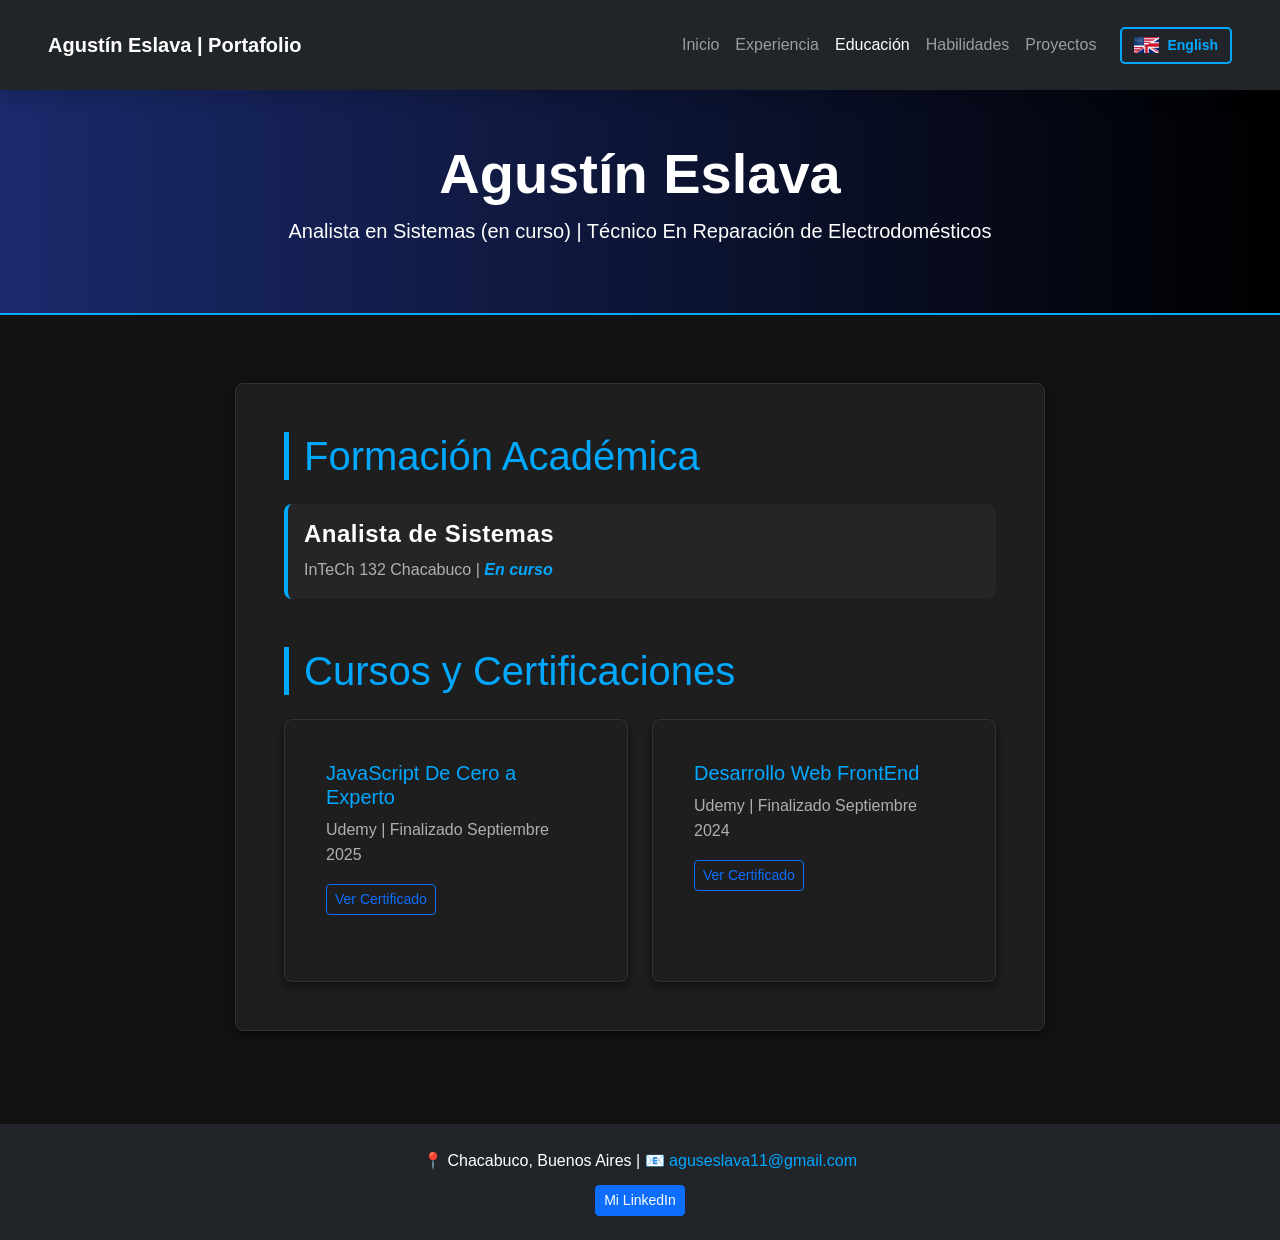
==== commit 3d00460c: "Merge pull request #3 from agustineslava/portafolio Portafolio" ====
--- a/educacion.html
+++ b/educacion.html
@@ -21,7 +21,7 @@
                     <li class="nav-item"><a class="nav-link" href="experiencia.html" data-section="nav" data-value="experiencia">Experiencia</a></li>
                     <li class="nav-item"><a class="nav-link active" href="educacion.html" data-section="nav" data-value="educacion">Educación</a></li>
                     <li class="nav-item"><a class="nav-link" href="habilidades.html" data-section="nav" data-value="habilidades">Habilidades</a></li>
-                    <li class="nav-item"><a class="nav-link" href="portafolio.html" data-section="nav" data-value="portafolio">Portafolio</a></li>
+                    <li class="nav-item"><a class="nav-link" href="proyectos.html" data-section="nav" data-value="proyectos">Proyectos</a></li>
                     <li class="nav-item ms-lg-3">
                         <button id="btn-idioma" class="btn btn-outline-info btn-sm border-0 d-flex align-items-center gap-2"></button>
                     </li>
--- a/style.css
+++ b/style.css
@@ -250,4 +250,13 @@
     font-weight: bold;
 }
 
-.bad+.badge-tech{
+    background-color: rgba(0, 168, 255, 0.1);
+    color: var(--primary);
+    border-radius: 4px;
+    border: 1px solid var(--primary);
+    padding: 3px 8px;
+    font-size: 0.7rem;
+    margin-right: 5px;
+    font-weight: bold;
+}
